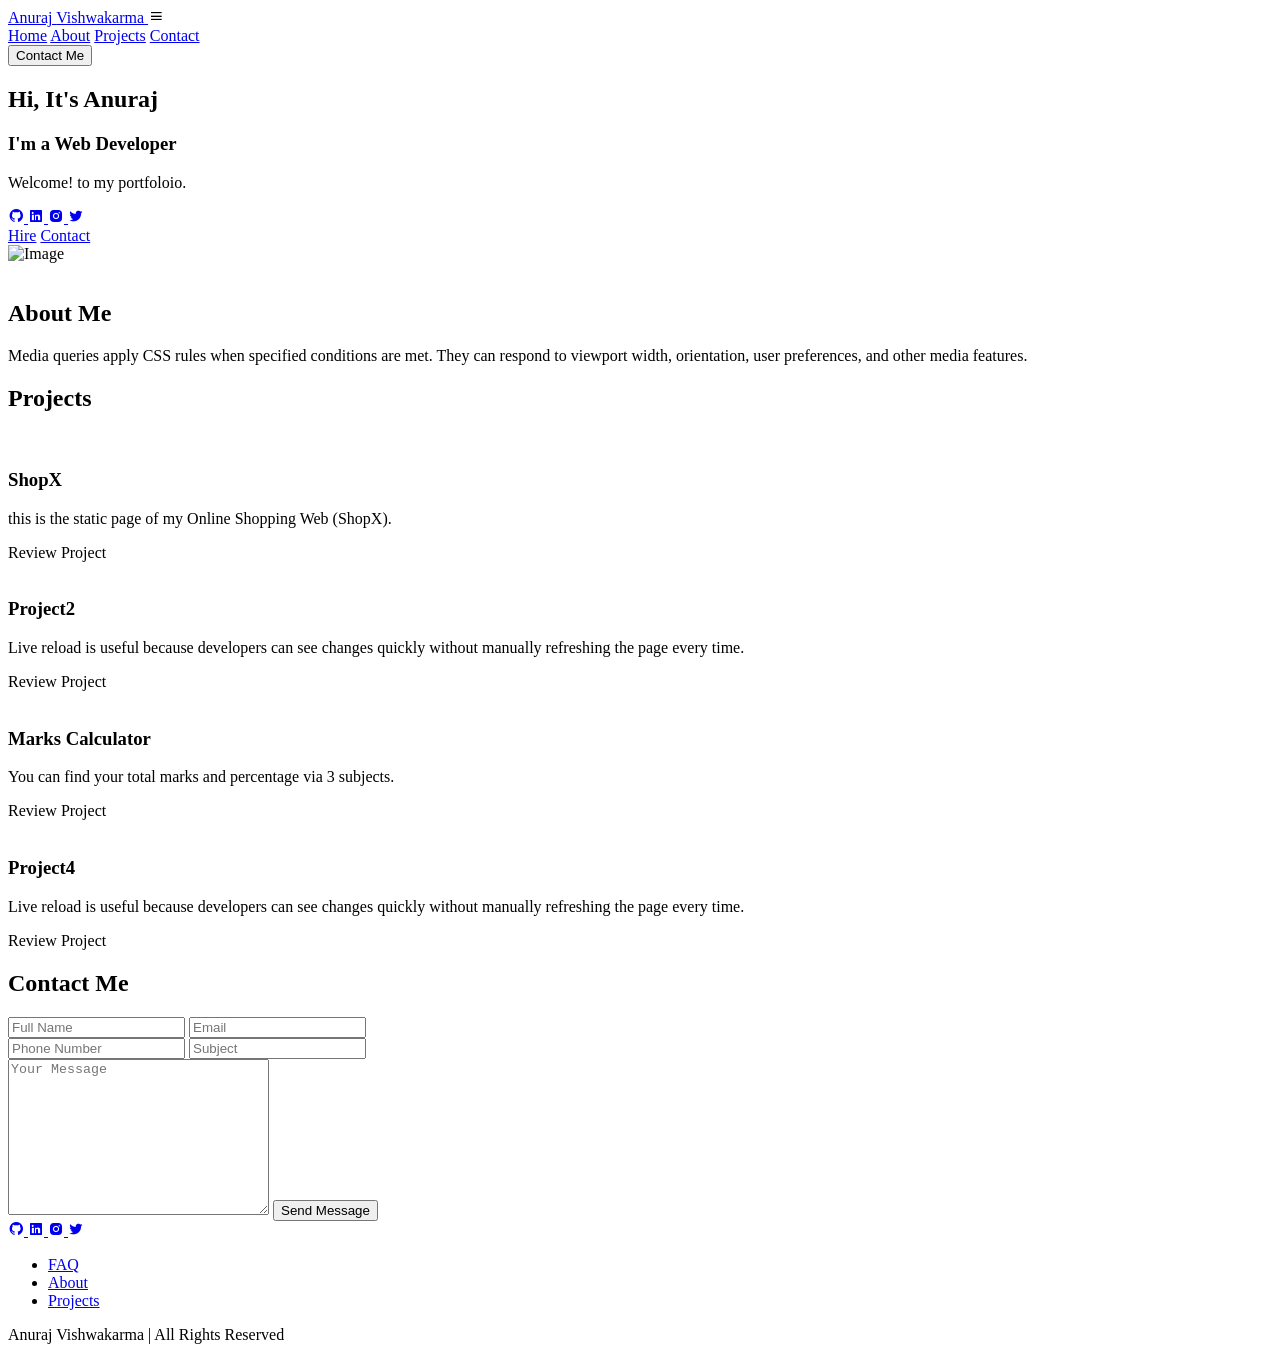
==== portfolio.html @ 92c37e6f "Portfolio" ====
<!DOCTYPE html>
<html>

<head>
  
  
  
  <meta charset="UTF-8">
  <meta name="viewport" content="width=device-width, initial-scale=1">
  <title> My First responsive Portfolio</title>
  <link rel="stylesheet" href="portfolio.css">
  <link href="https://unpkg.com/boxicons@2.1.4/css/boxicons.min.css" rel="stylesheet">
  
</head>

<body>
  <header class="header" id="header">
    
    <a href="#home" class="logo"> Anuraj <span> Vishwakarma</span>  </a>

    <i class="bx bx-menu" id="menu-icon"></i>

    <nav class="navbar" > 
      <a href="#home"> Home</a>
      <a href="#about"> About</a>
      <a href="#projects"> Projects</a>
      <a href="#contact"> Contact</a>
    </nav>

    <button class="gradient-btn"> Contact Me</button>
    
  </header>
  <section class="home" id="home">

    <div class="home-content">

      <h1> Hi, It's <span> Anuraj</span></h1>
      <h3> I'm a <span> Web Developer</span></h3>
      <p> Welcome! to my portfoloio. </p>
      
      <div class="social-icon">
        
        <a href="#">
          <i class="bx bxl-github" >
            
          </i>
        </a>

        <a href="#">
          <i class="bx bxl-linkedin-square"></i>
        </a>

        <a href="#">
          <i class="bx bxl-instagram-alt"></i>
        </a>

        <a href="#">
          <i class="bx bxl-twitter"></i>
        </a>
        
      </div>

      <div class="btn-group">
        <a href="#" class="btn"> Hire</a>
        <a href="#contact" class="btn"> Contact</a>
      </div>
      
    </div>

    <div class="home-img ">
      <img src="IMG.png" alt="Image">
    </div>
  </section>
  <section class="about" id="about">
    <div class="about-img">
      <img src="IMG.png" alt="">
    </div>
    <div class="about-content"> 
    <h2> About <span> Me</span></h2>
    <p>
      Media queries apply CSS rules when specified conditions are met. They can respond to viewport width,
         orientation, user preferences, and other media features.
    </p>
    </div>
  </section>
  
  <section class="projects" id="projects">
    <h2 class="heading">
      Projects
    </h2>
    <div class="project-box">
      
      <div class="project-card">
        <img src="ShopX.jpg" alt="">
        <h3> ShopX</h3>
        <p>  
          this is the static page of my Online Shopping Web (ShopX).
        </p>
        <div class="btn">Review Project</div>
      </div>
      
      <div class="project-card">
        <img src="project2.jpeg" alt="">
        <h3> Project2</h3>
        <p>  
    Live reload is useful because developers can see changes quickly without manually refreshing the page every
    time.
  </p>
  <div class="btn">Review Project</div>
</div>

<div class="project-card">
  <img src="calculator.jpg" alt="">
  <h3> Marks Calculator</h3>
  <p>  
    You can find your total marks and percentage via 3 subjects.
  </p>
  <div class="btn">Review Project</div>
</div>

<div class="project-card">
  <img src="project4.png" alt="">
  <h3> Project4</h3>
  <p>  
    Live reload is useful because developers can see changes quickly without manually refreshing the page every
    time.
  </p>
  <div class="btn">Review Project</div>
</div>
      
    </div>
    
  </section>
  
  
  <section class="contact" id="contact">
    <h2 class="heading" > Contact <span>Me</span></h2>
    
    <form action="#">
      
      <div class="input-group1">
         
        <div class="input-box">
          <input type="text" placeholder="Full Name">
          <input type="email" placeholder="Email">
        </div>
        
        <div class="input-box">
          <input type="number" placeholder="Phone Number">
          <input type="text" placeholder="Subject" >
        </div>
        
      </div>
      
      <div class="input-group2">
    
          <textarea name="" id="" cols="30" rows="10"placeholder="Your Message"></textarea>
          
          <input type="submit" value="Send Message" class= "btn">
        
      </div>
      
    </form>
    
  </section>
  
  <footer class="footer">
    
    <div class="social-icon">
      
      <a href="#">
        <i class="bx bxl-github"></i>
      </a>

      <a href="#">
        <i class="bx bxl-linkedin-square"></i>
      </a>

      <a href="#">
        <i class="bx bxl-instagram-alt"></i>
      </a>

      <a href="#">
        <i class="bx bxl-twitter"></i>
      </a>
      
    </div>
    
    <ul>
      <li>
        <a href="#">FAQ</a>
      </li>
      
      <li>
        <a href="#about">About</a>
      </li>
      
      <li>
        <a href="#projects">Projects</a>
      </li>

    </ul>
    
    <p class="copyright">
      Anuraj Vishwakarma  |  All Rights Reserved
    </p>
    
  </footer>

  <script src="portfolio.js">
    let menuIcon = document.querySelector("#menu-Icon");
    let navbar = document.querySelector(".navbar");

    menuIcon.onclick = ()=> {
    menuIcon.classList.toggle("bx-x");
    navbar.classList.toggle("active");
    }
  </script>
     
</body>

</html>
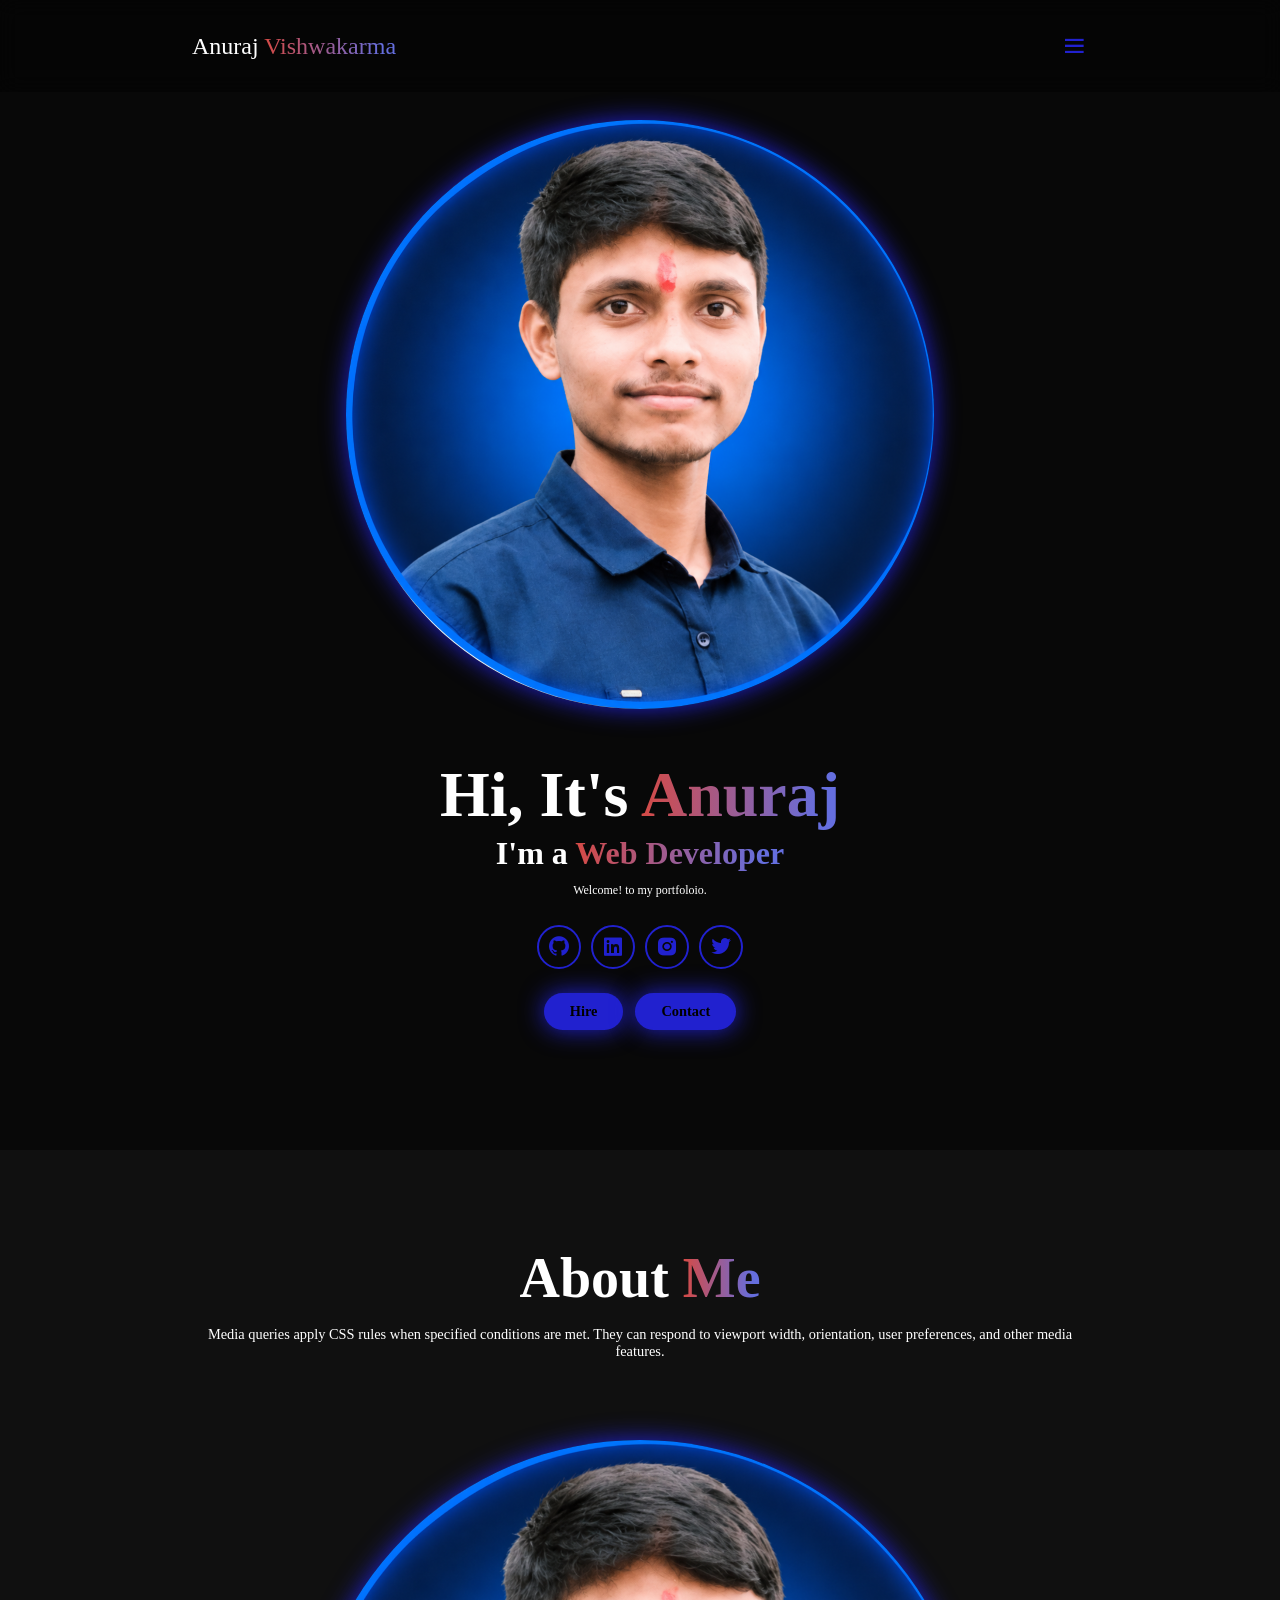
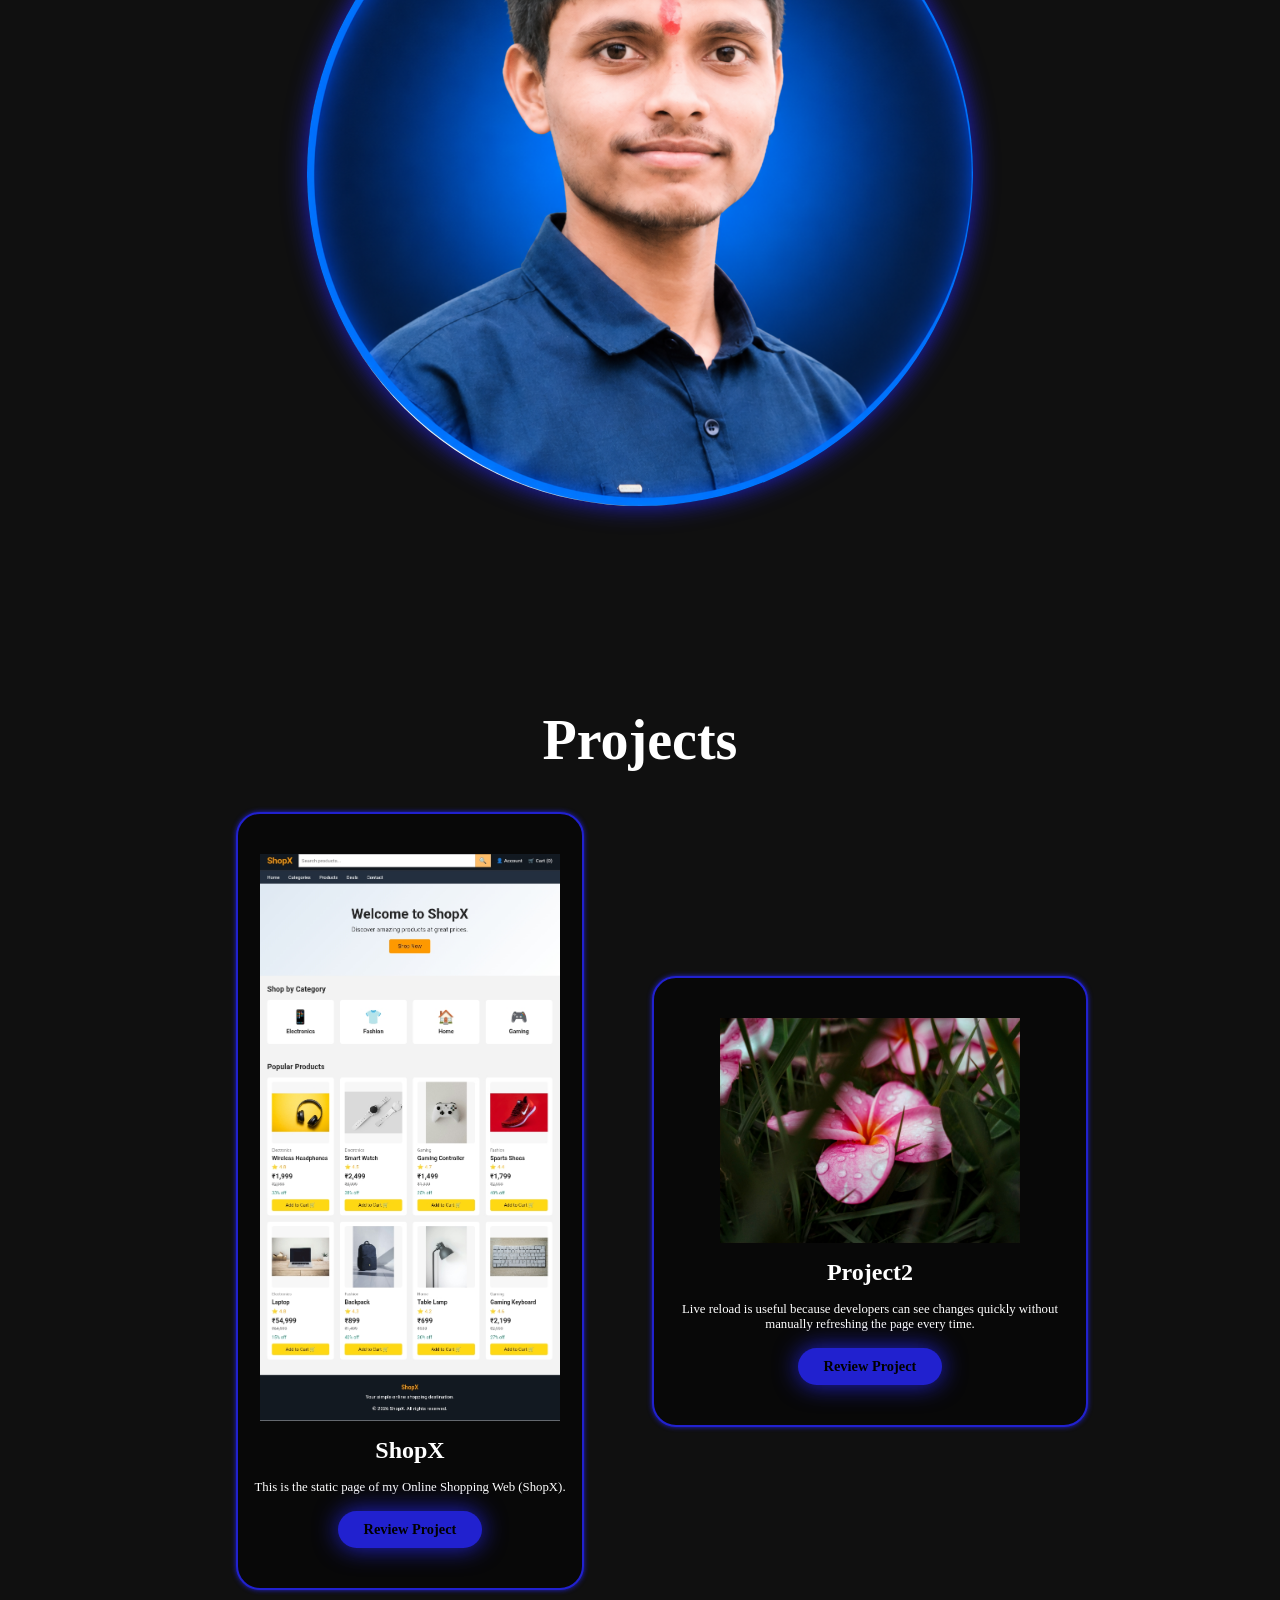
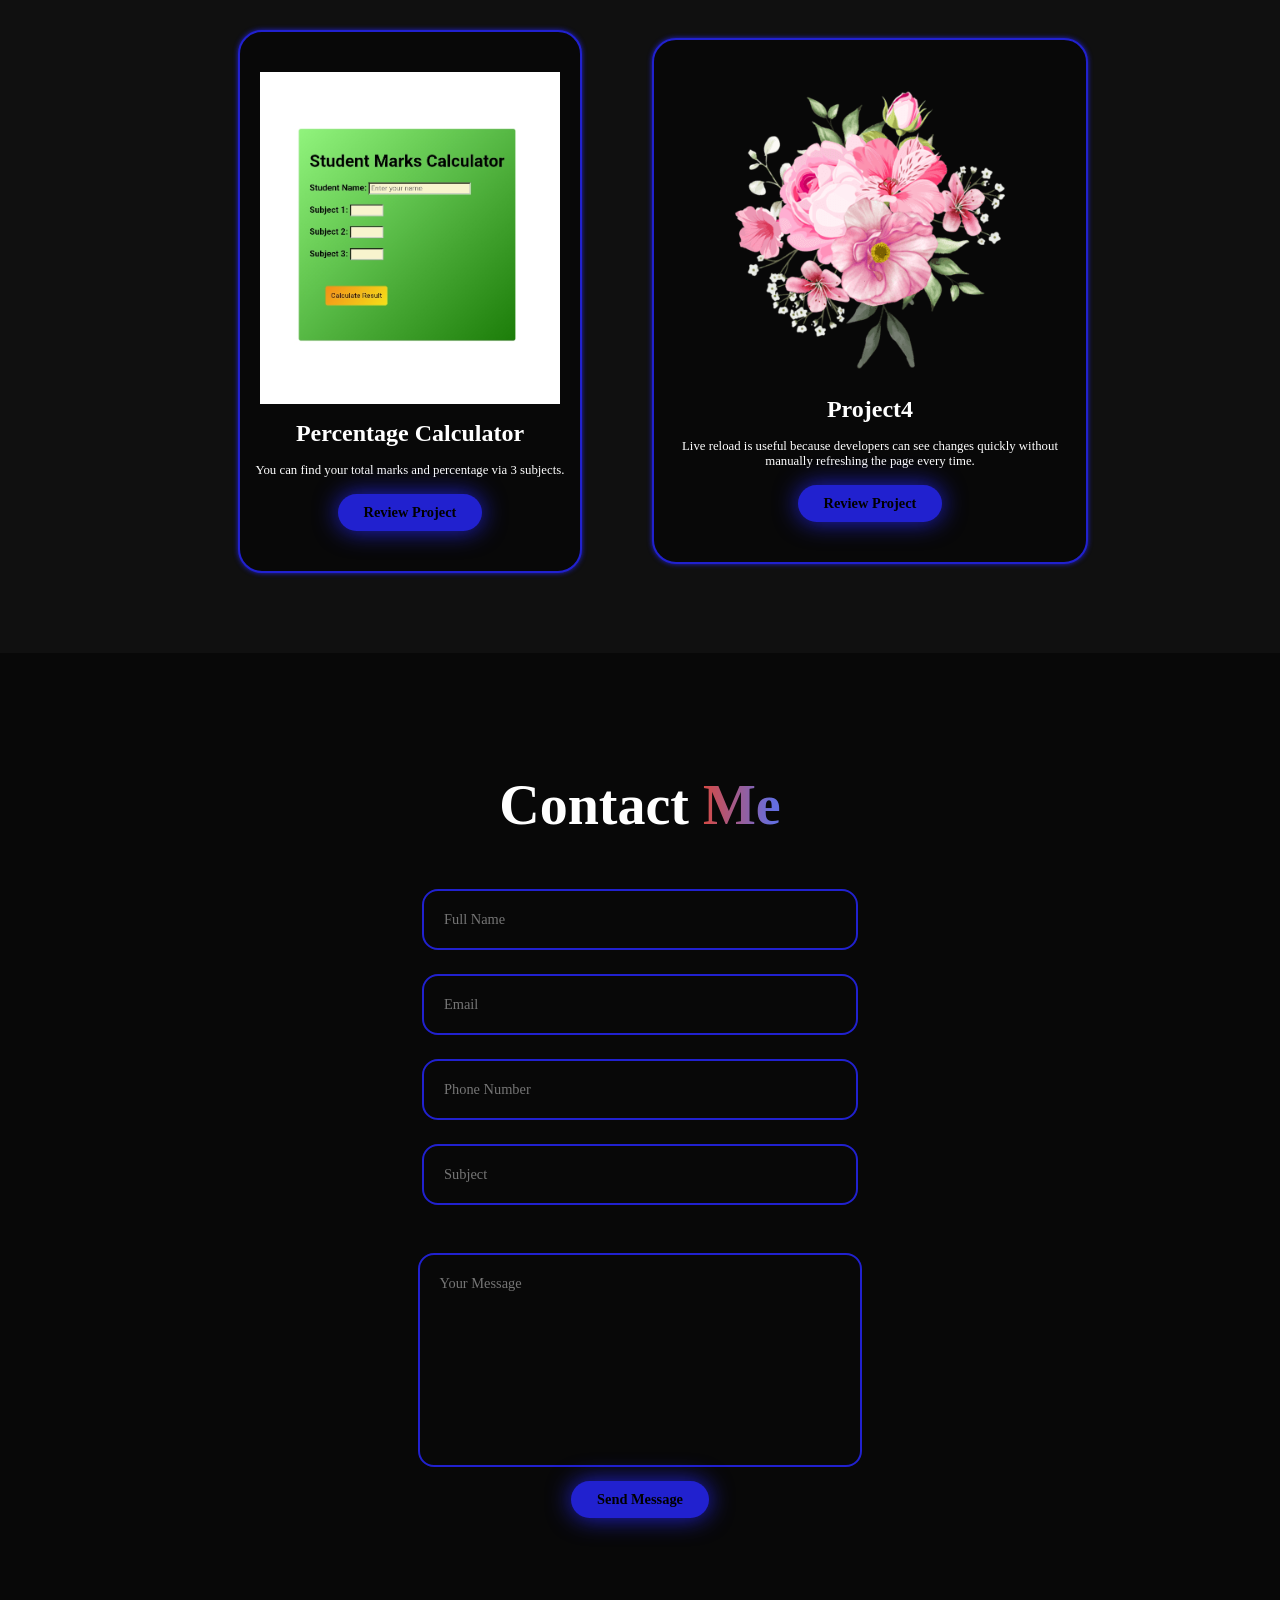
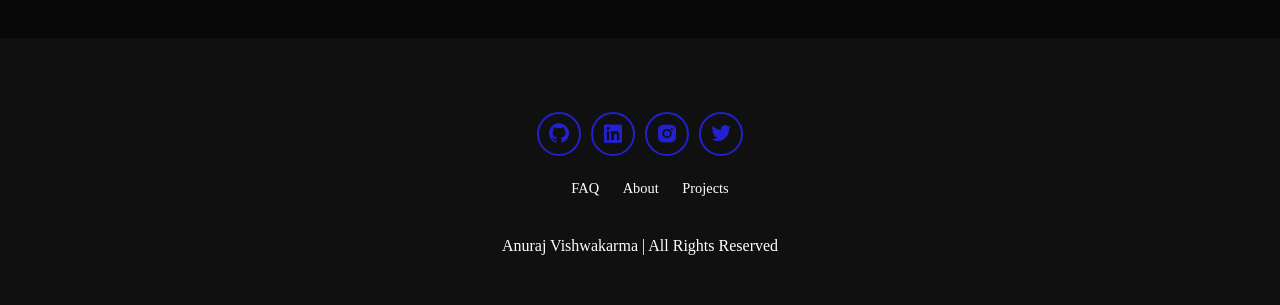
==== commit 6a04acfb: "Add files via upload" ====
--- a/portfolio.html
+++ b/portfolio.html
@@ -1,4 +1,4 @@
-<!DOCTYPE html>
+ <!DOCTYPE html>
 <html>
 
 <head>
@@ -94,9 +94,9 @@
         <img src="ShopX.jpg" alt="">
         <h3> ShopX</h3>
         <p>  
-          this is the static page of my Online Shopping Web (ShopX).
+           This is the static page of my Online Shopping Web (ShopX).
         </p>
-        <div class="btn">Review Project</div>
+        <div class="btn" href="http://localhost:8158/HTML.html">Review Project</div>
       </div>
       
       <div class="project-card">
@@ -111,11 +111,11 @@
 
 <div class="project-card">
   <img src="calculator.jpg" alt="">
-  <h3> Marks Calculator</h3>
+  <h3> Percentage Calculator</h3>
   <p>  
     You can find your total marks and percentage via 3 subjects.
   </p>
-  <div class="btn">Review Project</div>
+  <div class="btn" href="http://localhost:7700/My%20Website%20/Calculator/Calculator.html">Review Project</div>
 </div>
 
 <div class="project-card">
--- a/portfolio.css
+++ b/portfolio.css
@@ -0,0 +1,385 @@
+*{
+  margin: 0;
+  padding: 0;
+  box-sizing: border-box;
+  text-decoration: none;
+  scroll-behavior: smooth;
+  font-family: poppins;
+ }
+:root {
+  --bg-color: #080808;
+  --second-bg-color:#101010;
+  --text-color: white;
+  --main-color: hwb(240 13% 19%);
+}
+html{
+  font-size: 50%;
+  overflow-x: hidden;
+}
+body{
+  background: var(--bg-color);
+  color: var(--text-color); 
+}
+.header{
+  position: fixed;
+  width: 100%;
+  top: 0;
+  left: 0;
+  padding: 4rem 15%;
+  background: rgba(0, 0, 0, 0.3);
+  backdrop-filter: blur(10px);
+  display: flex;
+  justify-content: space-between;
+  align-items: center;
+  z-index: 1000;
+}
+.heading{
+  font-size: 7rem;
+  text-align: center;
+  margin: 5rem 0;
+}
+#menu-icon{
+  font-size: 3.5rem;
+  color: var(--main-color);
+  display: none;
+}
+.logo{
+  font-size: 3rem;
+  color: var(--text-color);
+  cursor: pointer;
+  transition: 0.3 ease-in-out;
+}
+.logo:hover{
+  transform: scale(1.1);
+}
+span{
+  background: linear-gradient(270deg,#656ede 10%,#d54a45 100%);
+  background-clip: text;
+  color: transparent;
+}
+.navbar a{
+  font-size: 1.8rem;
+  color: var(--text-color);
+  margin-left: 4rem;
+  font-weight: 500;
+  transition: 0.3 ease-in-out;
+  border-bottom: 3px solid transparent;
+}
+.navbar a:hover{
+  color: var(--main-color);
+  border-bottom: 3px solid var(--main-color);
+}
+.gradient-btn{
+  font-size: 1.8rem;
+  padding: 1rem 2rem;
+  border-radius: 3rem;
+  background: linear-gradient(270deg,#DF8908 10%,#ff1d15 100%);
+  letter-spacing: 1px;
+  cursor: pointer;
+  transition: 0.3 ease-in-out;
+  color: white;
+  border: none ;
+  text-wrap: nowrap; 
+}
+.gradient-btn:hover{
+  transform: scale(1.05);
+}
+
+section{
+  min-height: 100vh;
+  padding: 10rem 15%;
+}
+.home{
+  display: flex;
+  align-items: center;
+  justify-content: center;
+  gap: 15rem;
+}
+.home-content{
+  display: flex;
+  flex-direction: column;
+  align-items: flex-end;
+  text-align: right;
+}
+.home-content h1{
+  font-size: 8rem;
+  font-weight: 700;
+  margin-top: 1.5rem;
+  line-height: 1;
+}
+.home-content h3{
+  margin: 1rem 0;
+  font-size: 4rem;
+}
+.home-content p{
+  font-size: 1.5rem;
+  font-weight: 500;
+  line-height: 1.8;
+}
+.home-img img{
+  width: 32vw;
+  border-radius: 50%;
+  box-shadow: 0 0 25px var(--main-color);
+  transition: 0.4s ease-in-out;
+}
+.home-img img:hover{
+  box-shadow: 0 0 25px var(--main-color), 
+              0 0 50px var(--main-color),
+              0 0 100px var(--main-color);
+}
+
+.social-icon a{
+  display: inline-flex;
+  justify-content: center;
+  align-items: center;
+  font-size: 3rem;
+  padding: 1rem;
+  background: transparent;
+  border: 2px solid var(--main-color);
+  border-radius: 50%;
+  color: var(--main-color);
+  margin: 3rem 0.5rem;
+  transition: 0.3 ease-in-out;
+}
+.social-icon a:hover{
+  color: var(--text-color);
+  background: var(--main-color);
+  transform: scale(1.2) translateY(-5px);
+}
+.btn-group{
+  display: flex;
+  gap: 1.5rem;
+}
+.btn{
+  display: inline-block;
+  padding: 1rem 3rem;
+  background-color: var(--main-color);
+  box-shadow: 0 0 25px var(--main-color);
+  border-radius: 3rem;
+  font-size: 1.8rem;
+  color: black;
+  border: 2px solid transparent;
+   font-weight: 600;
+  transition: 0.3s ease-in-out;
+}
+.btn:hover{
+  transform: scale(1.05);
+  box-shadow: 0 0 25px var(--main-color),
+              0 0 50px var(--main-color);
+}
+.btn-group a:nth-of-type(2){
+  background-color: black;
+  color: var(--main-color);
+  border: 2px solid Var(--main-color);
+  box-shadow: 0 0 25px transparent;
+}
+.btn-group a:nth-of-type(2){
+  box-shadow: 0 0 25px var(--main-color);
+  background-color: var(--main-color);
+  color: black;
+}
+.about{
+  display: flex;
+  justify-content: center;
+  align-items: center;
+  gap: 10rem ;
+  background: var(--second-bg-color);
+}
+.about-img img{
+  width: 32vw;
+  border-radius: 50%;
+  box-shadow: 0 0 25px var(--main-color);
+  transition: 0.4s ease-in-out;
+}
+.about-img img:hover{
+  box-shadow: 0 0 25px var(--main-color),
+              0 0 50px var(--main-color),
+              0 0 100px var(--main-color);
+}
+.about-content h2{
+  font-size: 7rem;
+  text-align: left;
+}
+.about-content p{
+  font-size: 1.8rem ;
+}
+.about-content .btn{
+  margin: 3rem 0;
+}
+::-webkit-scrollbar{
+  width: 20px;
+}
+::-webkit-scrollbar-thumb{
+  background-color: var(--main-color);
+}
+::-webkit-scrollbar-track{
+  background-color: var(--bg-color);
+}
+.projects{
+  background-color: var(--second-bg-color);
+}
+.project-box{
+  display: grid;
+  grid-template-columns: repeat(auto-fit, minmax(350px, 1fr));
+  place-items: center;
+  gap: 3rem;
+  row-gap: 5rem;
+}
+.project-card{
+  display: flex;
+  flex-direction: column;
+  align-items: center;
+  justify-content: center;
+  text-align: center;
+  background-color: var(--bg-color);
+  border: 2px solid var(--main-color);
+  border-radius: 3rem;
+  gap: 2rem;
+  padding: 5rem 2rem;
+  overflow: hidden;
+  cursor: pointer;
+  box-shadow: 0 0 5px var(--main-color);
+  transition: 0.3 ease;
+}
+.project-card:hover{
+  box-shadow: 0 0 25px var(--main-color),
+              0 0 50px var(--main-color);
+  transform: scale(1.02);
+}
+.project-card img{
+  max-width: 300px;
+  border-right: 2rem;
+  object-fit: cover;
+}
+.project-card h3{
+  font-size: 3rem;
+}
+.project-card p{
+  font-size: 1.6rem;
+}
+.contact{
+  background-color: var(--bg-color);
+}
+.contact h2{
+  margin-bottom: 3rem;
+  color: var(--text-color);
+}
+.contact form{
+  display: flex;
+  align-items: center;
+  justify-content: center;
+  gap: 3rem;
+  margin: 5rem 0;
+  text-align: center;
+}
+.contact form .input-box input,
+.contact form textarea {
+  width: 100%;
+  padding: 2.5rem;
+  font-size: 1.8rem;
+  color: var(--text-color);
+  background-color: var(--bg-color);
+  border-radius: 2rem;
+  border: 2px solid var(--main-color);
+  margin: 1.5rem 0;
+  resize: none;
+}
+.footer{
+  background-color: var(--second-bg-color);
+  padding: 50px 0;
+}
+.footer .social-icon{
+  text-align: center;
+}
+.footer ul{
+  text-align: center;
+  font-size: 1.8rem;
+}
+.footer ul li {
+  display: inline-block;
+  margin-left: 20px;
+}
+.footer ul li {
+  display: inline-block;
+  margin-left: 20px;
+}
+.footer ul li a {
+  color: white;
+  border-bottom:3px solid transparent;
+}
+.footre ul li a:hover{
+  border-bottom:3px solid var(--main-color);
+}
+.footer .copyright{
+  text-align: center;
+  margin-top: 40px;
+  font-size: 16px;
+}
+
+
+
+@media(max-width: 1285px){
+  #menu-icon{
+    display: block;
+  }
+  .navbar{
+    position: absolute;
+    top: 100%;
+    right: 0;
+    width: 50%;
+    padding: 1rem 3rem;
+    background: rgba(0, 0, 0, 0.8);
+    border-bottom-left-radius: 2rem;
+    border-left: 2px solid var(--main-color);
+    border-bottom: 2px solid var(--main-color);
+    display: none;
+  }
+  .navbar a {
+    display: block;
+    font-size: 2rem;
+    margin: 3rem 0 ;
+    color: var(--text-color);
+    
+  }
+  .navbar.active {
+    display: block;
+  }
+  .gradient-btn{
+    display: none;
+  }
+  .home{
+    flex-direction: column-reverse;
+    margin: 5rem 0 ;
+    gap: 5rem;
+  }
+  .home-content{
+    align-items: center;
+    text-align: center;
+  }
+  .home-img img{
+    width: 46vw;
+  }
+  .about{
+    flex-direction: column-reverse;
+    text-align: center;
+  }
+  .about h2{
+    text-align: center;
+    margin: 2rem 0;
+  }
+  .about img{
+    width: 52vw;
+  }
+  .contact form{
+    flex-direction: column;
+  }
+  
+}
+  
+
+
+
+
+
+
+
